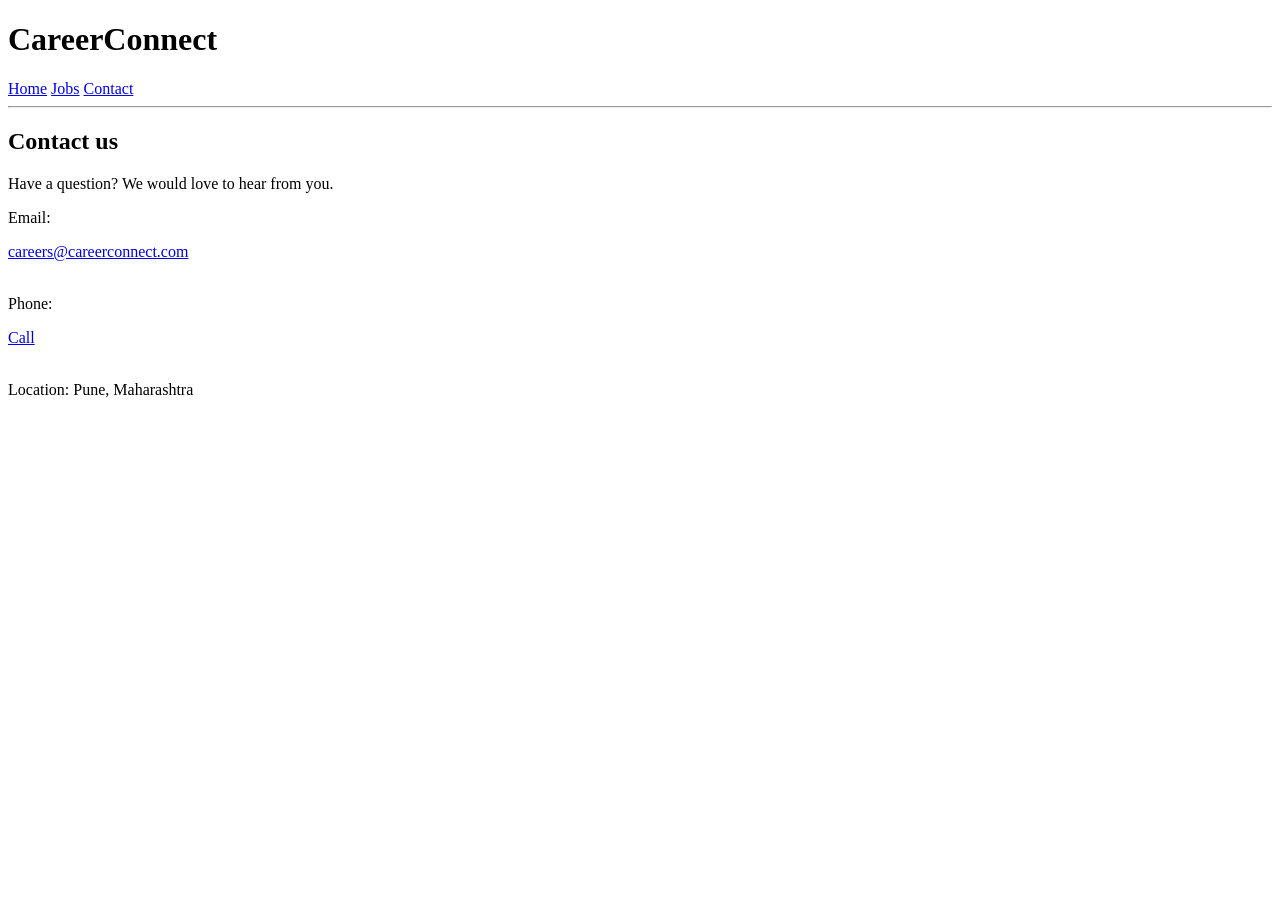
==== contact.html @ 5f58418d "Create CareerConnect HTML website" ====
<!DOCTYPE html>
<html lang="en">
<head>
    <meta charset="UTF-8">
    <meta name="viewport" content="width=device-width, initial-scale=1.0">
    <title>Contact - CareerConnect</title>

</head>
<body>
    <header>
        <h1>CareerConnect</h1>
        <nav>
            <a href="index.html">Home</a>
            <a href="jobs.html">Jobs</a>
            <a href="contact.html">Contact</a>

        </nav>
        <hr>

    </header>
    <main>
        <section>
            <h2>Contact us</h2>
            <p> Have a question? We would love to hear from you.</p>
            <p>Email:</p>
            <a href="mailto:careers@careerconnect.com">careers@careerconnect.com</a>
            <br><br>
           <p>Phone:</p>
           <a href="1234567890">Call</a> 
           <br><br>
           <p>Location: Pune, Maharashtra</p>

        </section>
    </main>
    
</body>
</html>
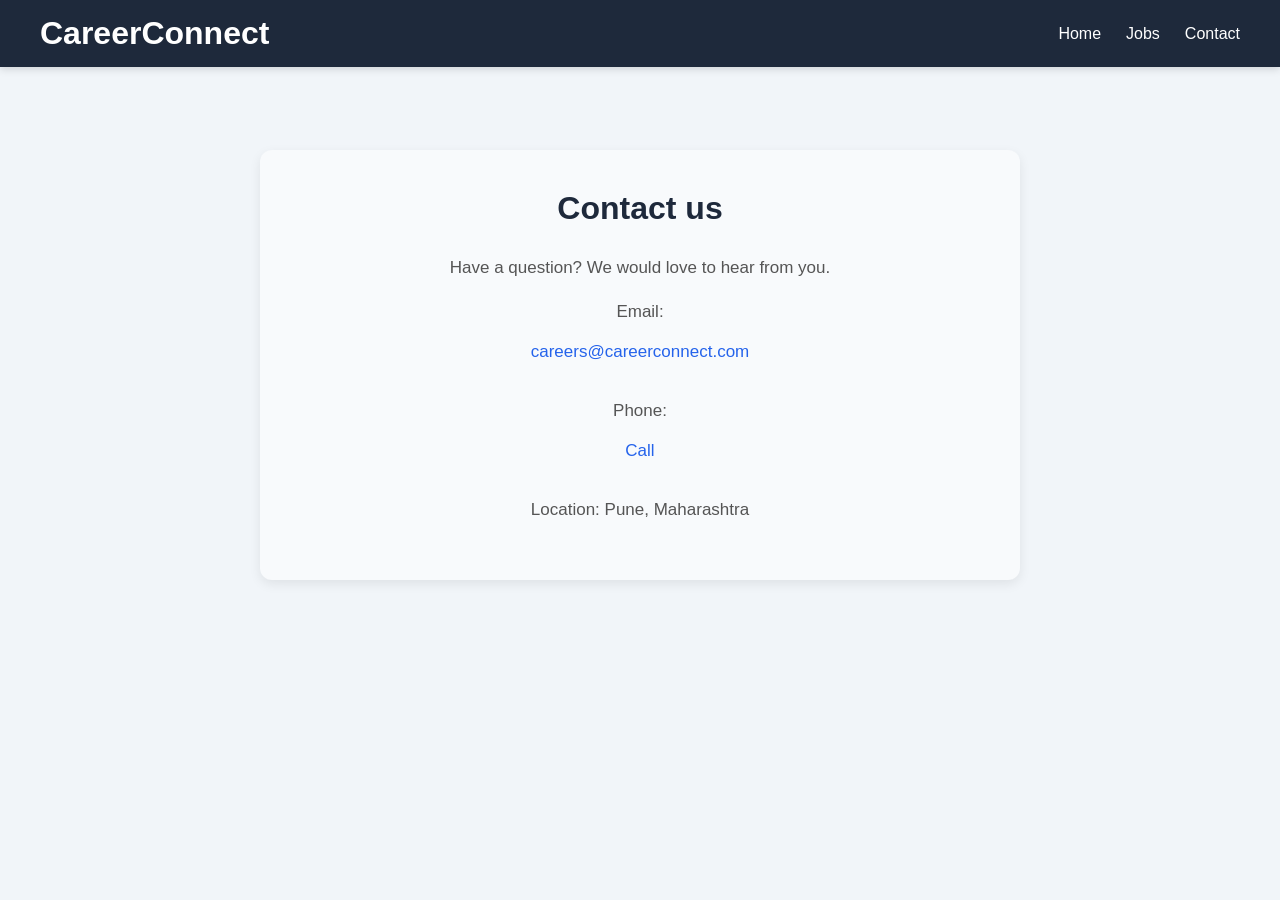
==== commit dec0e318: "Completed CareerConnect frontend styling" ====
--- a/contact.html
+++ b/contact.html
@@ -4,29 +4,28 @@
     <meta charset="UTF-8">
     <meta name="viewport" content="width=device-width, initial-scale=1.0">
     <title>Contact - CareerConnect</title>
+    <link rel="stylesheet" href="css/style.css">
 
 </head>
 <body>
-    <header>
+    <header class="navbar">
         <h1>CareerConnect</h1>
         <nav>
             <a href="index.html">Home</a>
             <a href="jobs.html">Jobs</a>
             <a href="contact.html">Contact</a>
-
         </nav>
-        <hr>
 
     </header>
-    <main>
-        <section>
+   <main class="contact-page">
+    <section class="contact-card">
             <h2>Contact us</h2>
             <p> Have a question? We would love to hear from you.</p>
             <p>Email:</p>
             <a href="mailto:careers@careerconnect.com">careers@careerconnect.com</a>
             <br><br>
            <p>Phone:</p>
-           <a href="1234567890">Call</a> 
+           <a href="tel:1234567890">Call</a>
            <br><br>
            <p>Location: Pune, Maharashtra</p>
 
--- a/css/style.css
+++ b/css/style.css
@@ -0,0 +1,533 @@
+* {
+    box-sizing: border-box;
+}
+
+body {
+    margin: 0;
+    font-family: Arial, sans-serif;
+}
+
+/* Navbar */
+
+.navbar {
+    display: flex;
+    align-items: center;
+    padding: 15px 40px;
+    background-color: #1e293b;
+}
+
+.navbar h1 {
+    color: white;
+    margin: 0;
+}
+
+.navbar nav {
+    display: flex;
+    gap: 25px;
+    margin-left: auto;
+    color: white;
+}
+.navbar nav a {
+    color: white;
+    text-decoration: none;
+    font-size: 16px;
+    transition: color 0.3s ease;
+}
+
+.navbar nav a:hover {
+    color: #93c5fd;
+}
+
+/* Hero Section */
+
+.hero {
+    text-align: center;
+    padding: 60px 20px;
+}
+
+.hero img {
+    width: 450px;
+    max-width: 100%;
+    border-radius: 15px;
+}
+
+.hero h2 {
+    font-size: 32px;
+    margin-top: 30px;
+}
+
+.hero p {
+    font-size: 18px;
+    line-height: 1.6;
+    color: #555;
+}
+.hero a {
+    display: inline-block;
+    padding: 12px 24px;
+    margin: 10px;
+    background-color: #2563eb;
+    color: white;
+    text-decoration: none;
+    border-radius: 6px;
+}
+
+.hero a:hover {
+    background-color: #1d4ed8;
+}
+/* Featured Jobs */
+
+#jobs {
+    padding: 50px 40px;
+}
+
+#jobs > h2 {
+    text-align: center;
+    font-size: 30px;
+    margin-bottom: 30px;
+}
+
+.job-container {
+    display: flex;
+    gap: 25px;
+    justify-content: center;
+    border: none;
+}
+
+.card {
+    flex: 1;
+    padding: 25px;
+    border: 1px solid #ddd;
+    border-radius: 10px;
+    box-shadow: 0 4px 10px rgba(0, 0, 0, 0.1);
+    background-color: white;
+}
+
+.card h3 {
+    margin-top: 0;
+    font-size: 21px;
+}
+
+.card p {
+    color: #555;
+}
+
+.card a {
+    display: inline-block;
+    margin-top: 10px;
+    padding: 10px 18px;
+    background-color: #2563eb;
+    color: white;
+    text-decoration: none;
+    border-radius: 5px;
+}
+
+.card a:hover {
+    background-color: #1d4ed8;
+}
+/* Skills and How It Works */
+
+.info-section {
+    max-width: 900px;
+    margin: 40px auto;
+    padding: 30px;
+    background-color: #f8fafc;
+    border-radius: 12px;
+}
+
+.info-section h2 {
+    text-align: center;
+    margin-bottom: 25px;
+}
+
+.info-section ul,
+.info-section ol {
+    max-width: 500px;
+    margin: auto;
+    line-height: 2;
+    font-size: 17px;
+}
+/* Job Requirements Table */
+
+.job-table {
+    width: 90%;
+    margin: 40px auto;
+    border-collapse: collapse;
+    background-color: white;
+}
+
+.job-table th,
+.job-table td {
+    border: 1px solid #ddd;
+    padding: 14px;
+    text-align: left;
+}
+
+.job-table th {
+    background-color: #1e293b;
+    color: white;
+}
+
+.job-table tr:hover {
+    background-color: #f1f5f9;
+}
+/* Apply Section */
+
+.apply-section {
+    max-width: 700px;
+    margin: 50px auto;
+    padding: 30px;
+    background-color: #f8fafc;
+    border-radius: 12px;
+}
+
+.apply-section h3 {
+    text-align: center;
+    font-size: 28px;
+    margin-bottom: 30px;
+}
+
+.apply-section input[type="text"],
+.apply-section input[type="email"],
+.apply-section input[type="number"],
+.apply-section select,
+.apply-section textarea {
+    width: 100%;
+    padding: 12px;
+    border: 1px solid #ccc;
+    border-radius: 6px;
+    font-size: 15px;
+}
+.apply-section input[type="submit"] {
+    padding: 12px 25px;
+    background-color: #2563eb;
+    color: white;
+    border: none;
+    border-radius: 6px;
+    cursor: pointer;
+    font-size: 16px;
+}
+
+.apply-section input[type="submit"]:hover {
+    background-color: #1d4ed8;
+}
+/* Contact Section */
+
+.contact-section {
+    max-width: 800px;
+    margin: 50px auto;
+    padding: 35px;
+    text-align: center;
+    background-color: #f8fafc;
+    border-radius: 12px;
+}
+
+.contact-section h2 {
+    font-size: 30px;
+}
+
+.contact-section p {
+    color: #555;
+    line-height: 1.6;
+}
+
+.contact-section a {
+    color: #2563eb;
+    text-decoration: none;
+}
+
+.contact-section a:hover {
+    text-decoration: underline;
+}
+.job-requirements h2 {
+    text-align: center;
+}
+/* Responsive Design */
+
+@media (max-width: 768px) {
+
+    .navbar {
+        flex-direction: column;
+        gap: 15px;
+        padding: 15px 20px;
+    }
+
+    .navbar nav {
+        margin-left: 0;
+        gap: 12px;
+        flex-wrap: wrap;
+        justify-content: center;
+    }
+
+    .navbar nav a {
+        font-size: 14px;
+    }
+
+    body {
+        padding-top: 110px;
+    }
+
+    .hero {
+        padding: 35px 15px;
+    }
+
+    .hero h2 {
+        font-size: 26px;
+    }
+
+    .hero p {
+        font-size: 16px;
+    }
+
+    .job-container {
+        flex-direction: column;
+    }
+
+    .job-card {
+        width: 100%;
+    }
+
+    .job-table {
+        width: 100%;
+        font-size: 13px;
+        overflow-x: auto;
+    }
+
+    .apply-section,
+    .contact-section,
+    .job-detail-card {
+        margin: 25px 15px;
+        padding: 20px;
+    }
+}
+
+/* html jobs*/
+/* Jobs Page */
+
+.jobs-page {
+    max-width: 1100px;
+    margin: 50px auto;
+    padding: 20px;
+}
+
+.jobs-page > h2 {
+    text-align: center;
+    font-size: 32px;
+    margin-bottom: 10px;
+}
+
+.jobs-page > p {
+    text-align: center;
+    color: #555;
+    font-size: 17px;
+    margin-bottom: 30px;
+}
+/* Job Cards */
+
+.job-card {
+    padding: 25px;
+    margin: 25px 0;
+    border: 1px solid #ddd;
+    border-radius: 12px;
+    background-color: white;
+    box-shadow: 0 4px 10px rgba(0, 0, 0, 0.08);
+}
+
+.job-card h3 {
+    font-size: 23px;
+    margin-top: 0;
+    color: #1e293b;
+}
+
+.job-card p {
+    color: #555;
+    line-height: 1.5;
+}
+
+.job-card a {
+    display: inline-block;
+    margin-top: 10px;
+    margin-right: 10px;
+    padding: 10px 18px;
+    background-color: #2563eb;
+    color: white;
+    text-decoration: none;
+    border-radius: 6px;
+}
+
+.job-card a:hover {
+    background-color: #1d4ed8;
+}
+.job-card .details-btn {
+    background-color: #334155;
+}
+
+.job-card .details-btn:hover {
+    background-color: #1e293b;
+}
+
+.job-card .apply-btn {
+    background-color: #16a34a;
+}
+
+.job-card .apply-btn:hover {
+    background-color: #15803d;
+}
+/* Job Details Page */
+
+.job-details-page {
+    max-width: 1000px;
+    margin: 50px auto;
+    padding: 20px;
+}
+
+.job-detail-card {
+    padding: 35px;
+    margin-bottom: 40px;
+    background-color: white;
+    border: 1px solid #ddd;
+    border-radius: 12px;
+    box-shadow: 0 4px 12px rgba(0, 0, 0, 0.08);
+}
+
+.job-detail-card h2 {
+    font-size: 30px;
+    color: #1e293b;
+    margin-top: 0;
+    margin-bottom: 25px;
+}
+
+.job-detail-card h3 {
+    margin-top: 30px;
+    color: #334155;
+    font-size: 21px;
+}
+
+.job-detail-card p {
+    color: #555;
+    font-size: 16px;
+    line-height: 1.6;
+}
+
+.job-detail-card ul,
+.job-detail-card ol {
+    line-height: 1.8;
+    color: #444;
+}
+
+.job-detail-card li {
+    margin-bottom: 5px;
+}
+
+.job-detail-card .apply-btn,
+.job-detail-card .back-btn {
+    display: inline-block;
+    margin-top: 20px;
+    margin-right: 10px;
+    padding: 11px 20px;
+    border-radius: 6px;
+    text-decoration: none;
+    color: white;
+}
+
+.job-detail-card .apply-btn {
+    background-color: #16a34a;
+}
+
+.job-detail-card .apply-btn:hover {
+    background-color: #15803d;
+}
+
+.job-detail-card .back-btn {
+    background-color: #334155;
+}
+
+.job-detail-card .back-btn:hover {
+    background-color: #1e293b;
+}
+/* Contact Page */
+
+.contact-page {
+    max-width: 800px;
+    margin: 60px auto;
+    padding: 20px;
+}
+
+.contact-card {
+    padding: 40px;
+    text-align: center;
+    background-color: #f8fafc;
+    border-radius: 12px;
+    box-shadow: 0 4px 12px rgba(0, 0, 0, 0.08);
+}
+
+.contact-card h2 {
+    font-size: 32px;
+    color: #1e293b;
+    margin-top: 0;
+}
+
+.contact-card p {
+    color: #555;
+    font-size: 17px;
+    line-height: 1.6;
+}
+
+.contact-card a {
+    color: #2563eb;
+    text-decoration: none;
+    font-size: 17px;
+}
+
+.contact-card a:hover {
+    text-decoration: underline;
+}
+.job-card {
+    transition: transform 0.3s ease, box-shadow 0.3s ease;
+}
+
+.job-card:hover {
+    transform: translateY(-5px);
+    box-shadow: 0 8px 20px rgba(0, 0, 0, 0.12);
+}
+.job-detail-card {
+    transition: transform 0.3s ease, box-shadow 0.3s ease;
+}
+
+.job-detail-card:hover {
+    transform: translateY(-4px);
+    box-shadow: 0 8px 20px rgba(0, 0, 0, 0.12);
+}
+.job-card a,
+.job-detail-card a,
+.hero a,
+.apply-section input[type="submit"] {
+    transition: background-color 0.3s ease, transform 0.2s ease;
+}
+
+.job-card a:hover,
+.job-detail-card a:hover,
+.hero a:hover,
+.apply-section input[type="submit"]:hover {
+    transform: translateY(-2px);
+}
+html {
+    scroll-behavior: smooth;
+}
+.navbar {
+    position: fixed;
+    top: 0;
+    left: 0;
+    width: 100%;
+    display: flex;
+    align-items: center;
+    padding: 15px 40px;
+    background-color: #1e293b;
+    z-index: 1000;
+    box-shadow: 0 2px 8px rgba(0, 0, 0, 0.15);
+}
+body {
+    margin: 0;
+    padding-top: 70px;
+    font-family: Arial, sans-serif;
+    background-color: #f1f5f9;
+}
